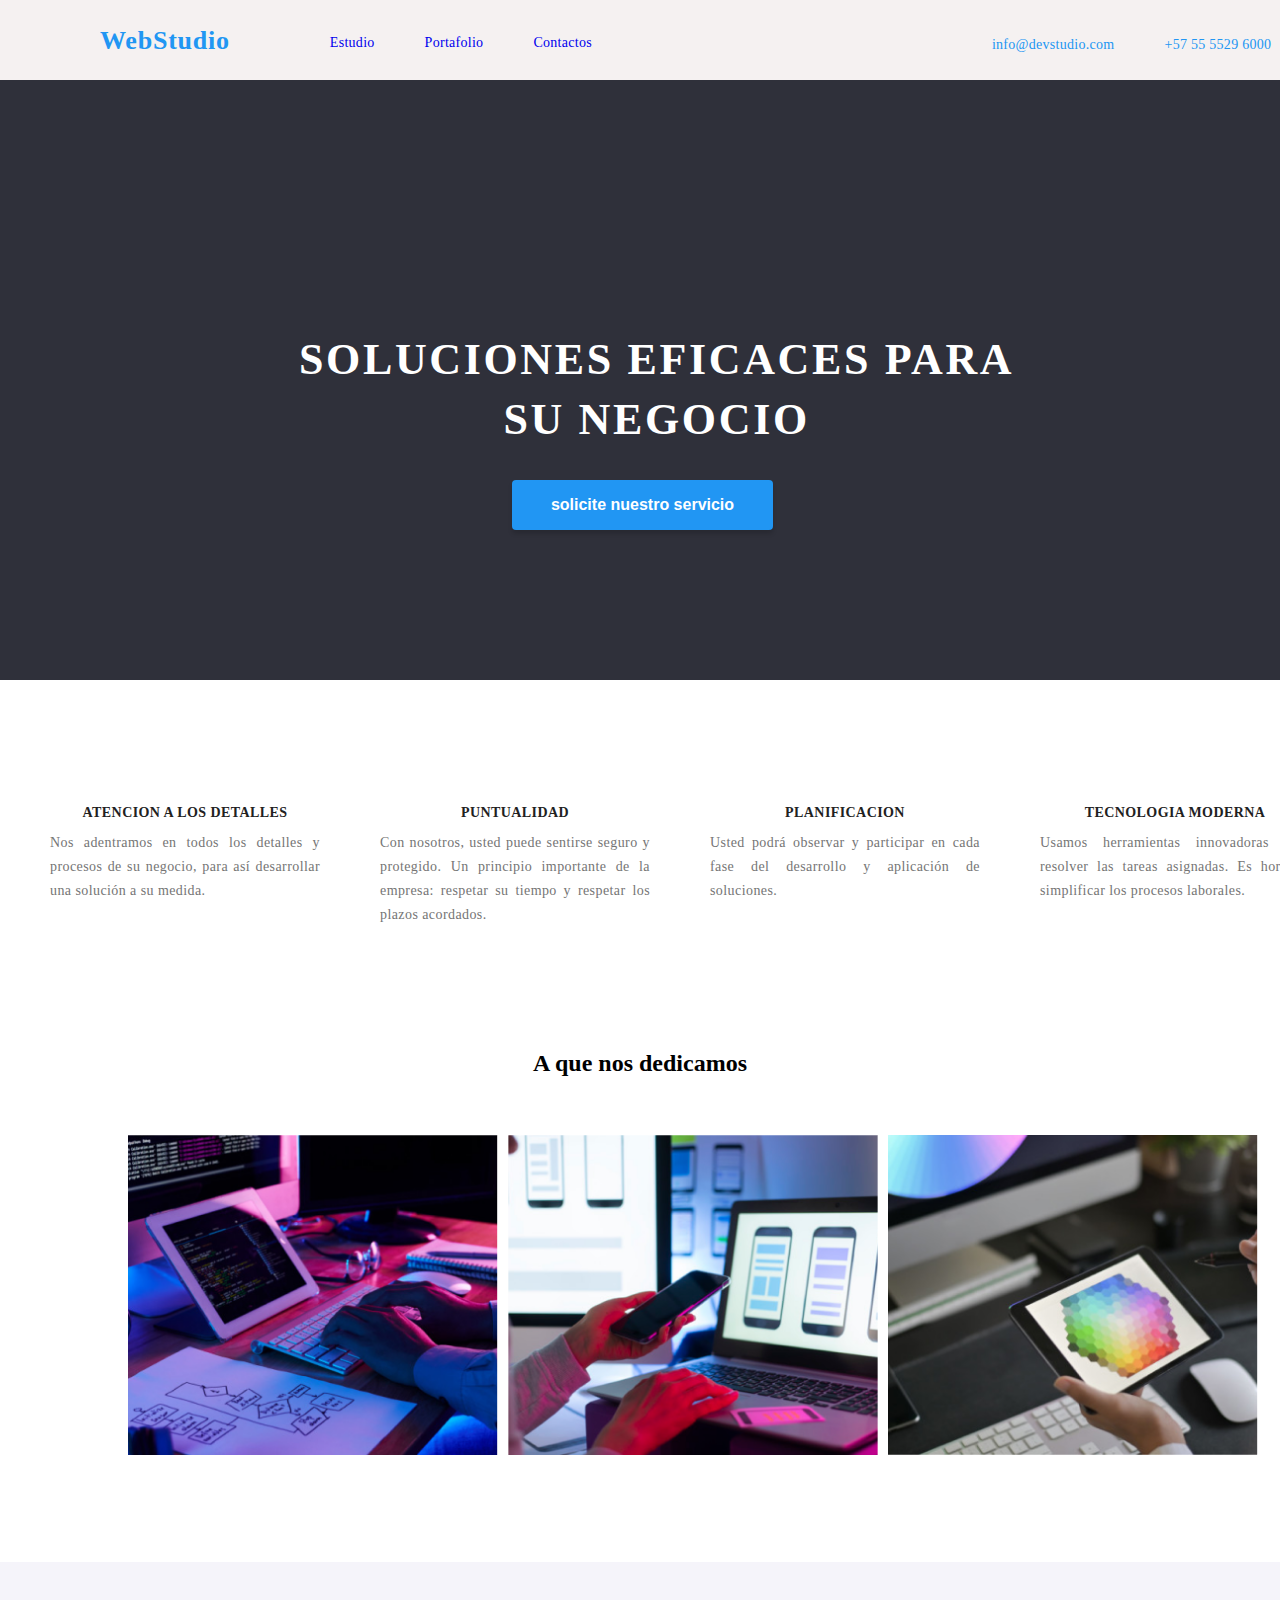
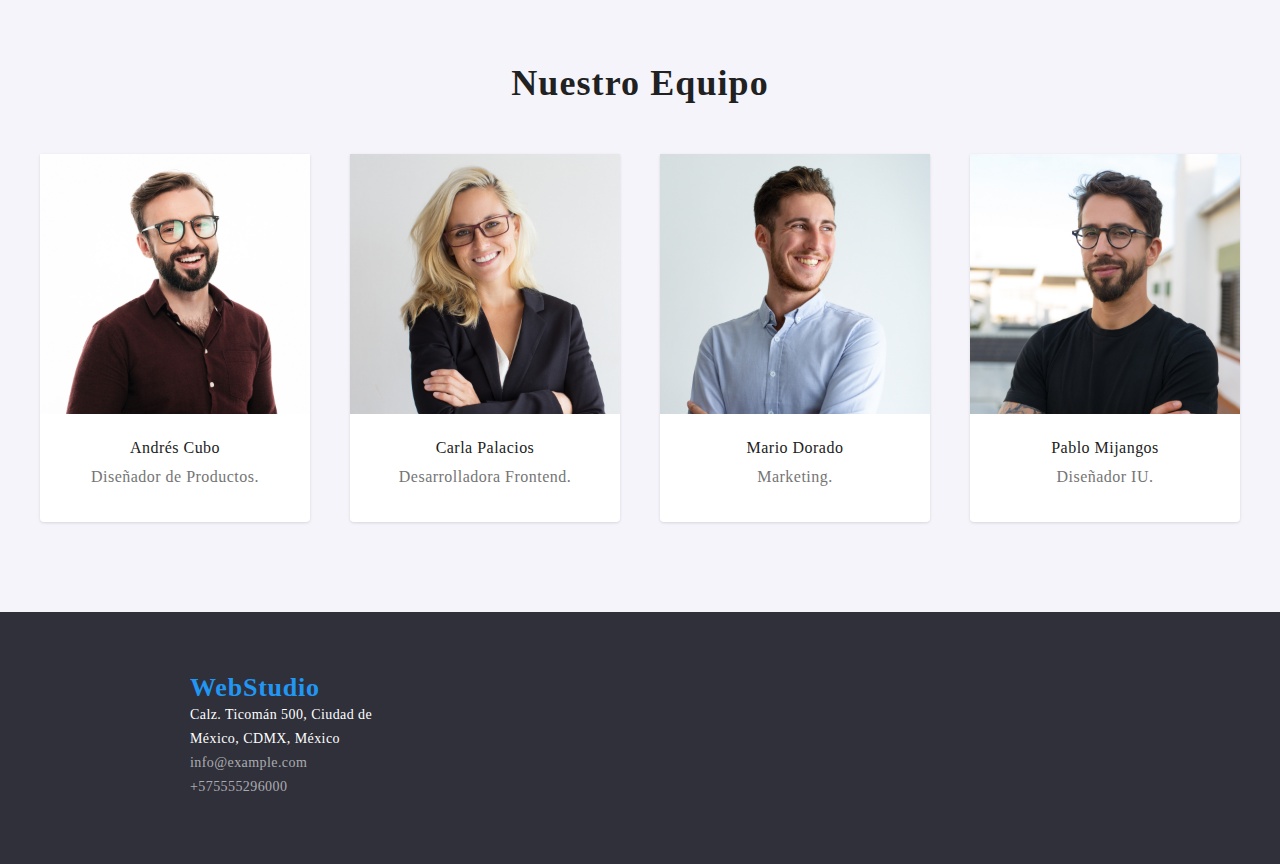
==== index.html @ f2ef2abf "new commit" ====
<!DOCTYPE html>
<html lang="es">
<head>
    <meta charset="UTF-8">
    <meta http-equiv="X-UA-Compatible" content="IE=edge">
    <meta name="viewport" content="width=device-width, initial-scale=1.0">
    <link rel="stylesheet" href="css/styless.css">
    <title>Document WebStudio</title>
</head>
<body>
    <header>
        <a href="#" id="logo">WebStudio</a>
        <nav class="navegacion">
            <ul>
                <li><a href="#">Estudio</a></li>
                <li><a href="portafolio.html">Portafolio</a></li>
                <li><a href="#">Contactos</a></li>
            </ul>
        </nav>
        <ul id="contactos">
            <li><a href="mailto:info@devstudio.com">info@devstudio.com</a></li>
            <li><a href="tel:575555296000">+57 55 5529 6000</a></li>
        </ul>
    </header>
    <main>
        <section class="banner">
            <h1>SOLUCIONES EFICACES PARA SU NEGOCIO</h1>
            <button>solicite nuestro servicio</button>
        </section>
        <section class="content1">
            <article>
            <h2>atencion a los detalles</h2>
            <p>Nos adentramos en todos los detalles y procesos de su
                 negocio,
                para así desarrollar una solución a su medida.</p>
            </article>
            <article>
                <h2>puntualidad</h2>
                <p>Con nosotros, usted puede sentirse seguro y protegido. Un principio importante de la 
                    empresa: respetar su tiempo y respetar los plazos acordados.
                </p>
            </article>
            <article>
                <h2>planificacion</h2>
                <p>Usted podrá observar y participar
                 en cada fase del desarrollo y aplicación de soluciones.</p>
            </article>
            <article>
                <h2>tecnologia moderna</h2>
                <p>Usamos herramientas innovadoras para resolver las tareas asignadas.
                 Es hora de simplificar los procesos laborales.</p>
            </article>
        </section>
        <section class="content2">
            <h2>A que nos dedicamos</h2>
            <div class="pictures">
             <img src="pictures/imagen (12).png" alt="imagen ilustrativa" width="370px" height="320px">
             <img src="pictures/imagen (13).png" alt="imagen ilustrativa" width="370px" height="320px">
             <img src="pictures/imagen (14).png" alt="imagen ilustrativa" width="370px" height="320px">              
            </ul>
        </section>
        <section class="content3">
            <h2>Nuestro Equipo</h2>
            <div class="equipo">
                
                <li class="nombres"><img src="pictures/imagen (11).jpg" alt="texto" width="270px" height="260px">
                <h4>Andrés Cubo</h4>
                <p>Diseñador de Productos.</p></li>
                <li class="nombres"><img src="pictures/imagen (12).jpg" alt="texto" width="270px" height="260px">
                <h4>Carla Palacios</h4>   
                <p>Desarrolladora Frontend.</p></li>
                <li class="nombres"><img src="pictures/imagen (13).jpg" alt="texto" width="270px" height="260px">
                <h4>Mario Dorado</h4>
                <p>Marketing.</p></li>
                <li class="nombres"><img src="pictures/imagen (14).jpg" alt="texto" width="270px" height="260px">
                <h4>Pablo Mijangos</h4>
                <p>Diseñador IU.</p>
                </li>
            </div>
        </section>
    </main>
    <footer>
        <div class="foot">   
        <a href="#" class="logo-footer">WebStudio</a>
        <p>
            Calz. Ticomán 500, Ciudad de México, CDMX, México
        </p>
        <ul>
            <li><a href="mailto:info@example.com">info@example.com</a></li>
            <li><a href="tel:+575555296000">+575555296000</a></li>
        </ul>
        </div>
    </footer>
</body>
</html>
---- css/styless.css ----
*{
   margin: 0px;
   padding: 0px;
}

header{
   background-color: #f5f1f1;
   width: auto;
   height: 80px;
   display: flex;

}
#logo{
   margin-right: 100px;
   margin-left: 100px;
   margin-top: 25px;
   margin-bottom: 25px;
   text-decoration: none;
   color: #2196F3;
   font-family: 'Raleway';
   font-style: normal;
   font-weight: 700;
   font-size: 26px;
   line-height: 31px;
   letter-spacing: 0.03em;
}
.navegacion{
   margin-right: 200px;
   margin-top: 35px;
   margin-bottom: 30px;
}
.navegacion ul {
   display: flex;

}
.navegacion ul li{
   margin-right: 50px;
   list-style: none;
   font-family: 'Roboto';
   font-style: normal;
   font-weight: 500;
   font-size: 14px;
   line-height: 16px;
   letter-spacing: 0.02em;
}
.navegacion ul li a{
   text-decoration: none;
}
.navegacion ul li a:hover{
   color: rgb(243, 116, 11);
}
#contactos{
   display: flex;
   margin-top: 35px;
   margin-bottom: 30px;
   margin-left: 100px;
}

#contactos li{
   margin-left: 50px;
   list-style: none;
   
}
#contactos li a{
   text-decoration: none;
   font-family: 'Roboto';
   font-style: normal;
   font-weight: 500;
   font-size: 14px;
   line-height: 16px;
   letter-spacing: 0.02em;
   color: #2196F3;
}

#contactos li a:hover{
color: rgb(44, 240, 86);
}
.banner{
   background: #2F303A;
   width: 100%;
   height: 600px;
}

.banner h1{
   font-weight: 900;
   font-size: 44px;
   line-height: 60px;
   letter-spacing: 0.06em;
   text-transform: uppercase;
   color: #FFFFFF;
   padding-top: 250px;
   padding-left: 22%;
   width: 750px;
   text-align: center;
}
button{
   margin-left: 40%;
   margin-top: 30px;
   width: 261px;
   height: 50px;
   background: #2196F3;
   border-radius: 4px;
   box-shadow: 0px 4px 4px rgba(0, 0, 0, 0.15);
   border: none;
   font-weight: 700;
   font-size: 16px;
   line-height: 30px;
   color: #ffffff;
   cursor: pointer;
}

button:hover{
   background-color: orangered;
}

.content1 article h2{
   font-family: 'Roboto';
   font-style: normal;
   font-weight: 700;
   font-size: 14px;
   line-height: 16px;
   letter-spacing: 0.03em;
   text-transform: uppercase;
   color: #212121;
   text-align: center;
}

.content1 article p{
   font-family: 'Roboto';
   font-style: normal;
   font-weight: 400;
   font-size: 14px;
   line-height: 24px;
   letter-spacing: 0.03em;
   color: #757575;
   margin-top: 10px;
   text-align: justify;
   width: 270px;
}

.content1 article{
   height: 75px;
   margin: 30px;
}

.content1{
   display: flex;
   margin-top: 95px;
   margin-left: 20px;
   margin-right: auto;
}

.content2{
   margin-top: 140px;
}

.pictures{
margin-left: 125px;


}
.pictures  img{
   margin: 3px;
}


.content2 h2{
   text-align: center;
   margin-bottom: 55px;

}

.content3{
   width: 100%;
   height: 650px;
   background: #F5F4FA;;
   margin-top: 100px;
}

.content3 h2{
   text-align: center;
   padding-top: 100px;
   padding-bottom: 50px;
   font-family: 'Roboto';
   font-style: normal;
   font-weight: 700;
   font-size: 36px;
   line-height: 42px;
   letter-spacing: 0.03em;
   color: #212121;
}

.equipo{
   display: flex;
   justify-content: space-evenly;
}

footer{   
   width: 100%;
   height: 252px;
   background: #2F303A;
}

footer .logo-footer {
   font-family: 'Raleway';
   font-style: normal;
   font-weight: 700;
   font-size: 26px;
   line-height: 31px;
   letter-spacing: 0.03em;
   color: #2196F3;
   text-decoration: none;
}

footer p{
   font-family: 'Roboto';
   font-style: normal;
   font-weight: 400;
   font-size: 14px;
   line-height: 24px;
   letter-spacing: 0.03em;
   color: #FFFFFF;
   width: 200px;
}

footer ul li a{
   font-family: 'Roboto';
   font-style: normal;
   font-weight: 400;
   font-size: 14px;
   line-height: 24px;
   letter-spacing: 0.03em;
   color: rgba(255, 255, 255, 0.6);
   text-decoration: none;
}

footer ul li {
   list-style: none;
}
.foot{
   margin-left: 190px;
   padding-top: 60px;
}

.nombres{
display: inline-block;
background-color: #FFFFFF;;
height: 368px;
box-shadow: 0px 2px 1px 0px #00000033;
box-shadow: 0px 1px 1px 0px #00000024;
box-shadow: 0px 1px 3px 0px #0000001F;
border-radius: 0px 0px 4px 4px;

}
.nombres h4{
   text-align: center;
   margin-top: 20px;
   font-family: 'Roboto';
   font-style: normal;
   font-weight: 500;
   font-size: 16px;
   line-height: 19px;
   text-align: center;
   letter-spacing: 0.03em;
   color: #212121;
}
.nombres p {
   margin-top: 10px;
   text-align: center;
   font-family: 'Roboto';
   font-style: normal;
   font-weight: 400;
   font-size: 16px;
   line-height: 19px;
   letter-spacing: 0.03em;
   color: #757575;
   
}


footer li a:hover{
   color: green;
}
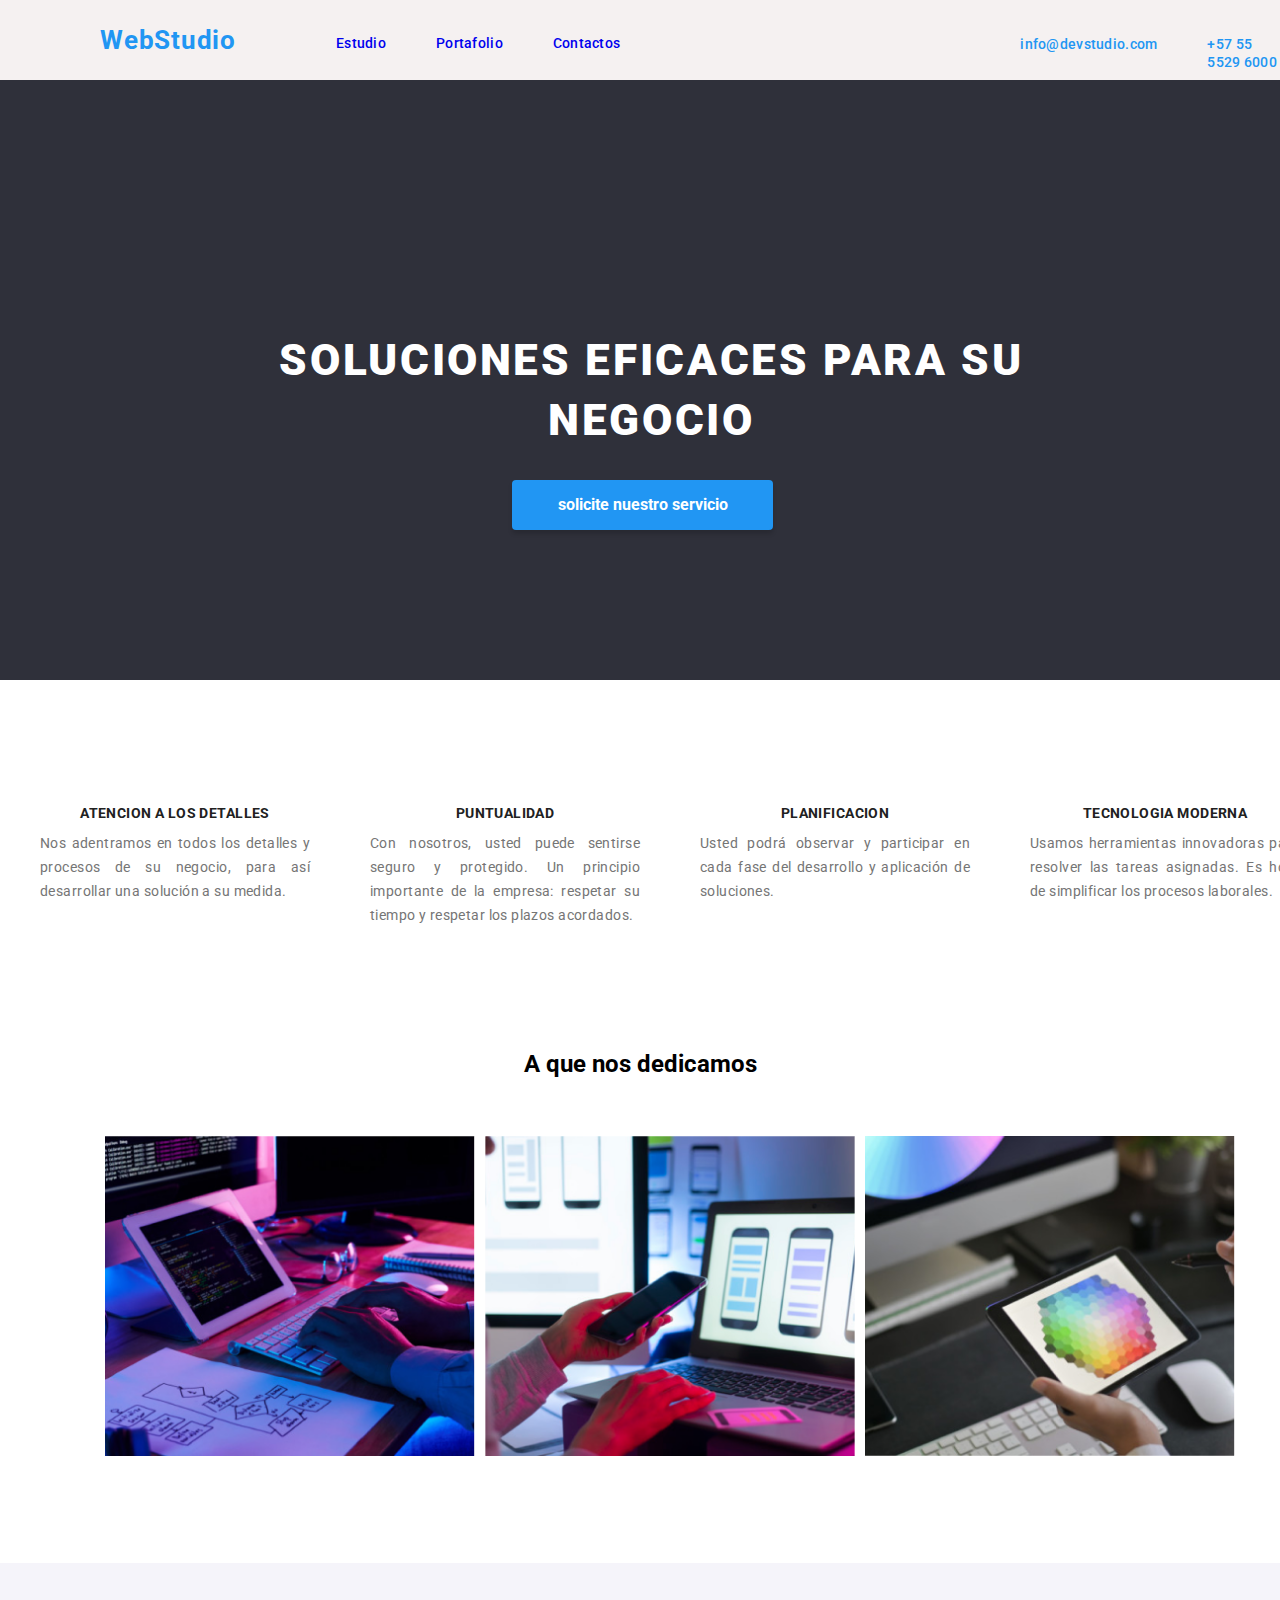
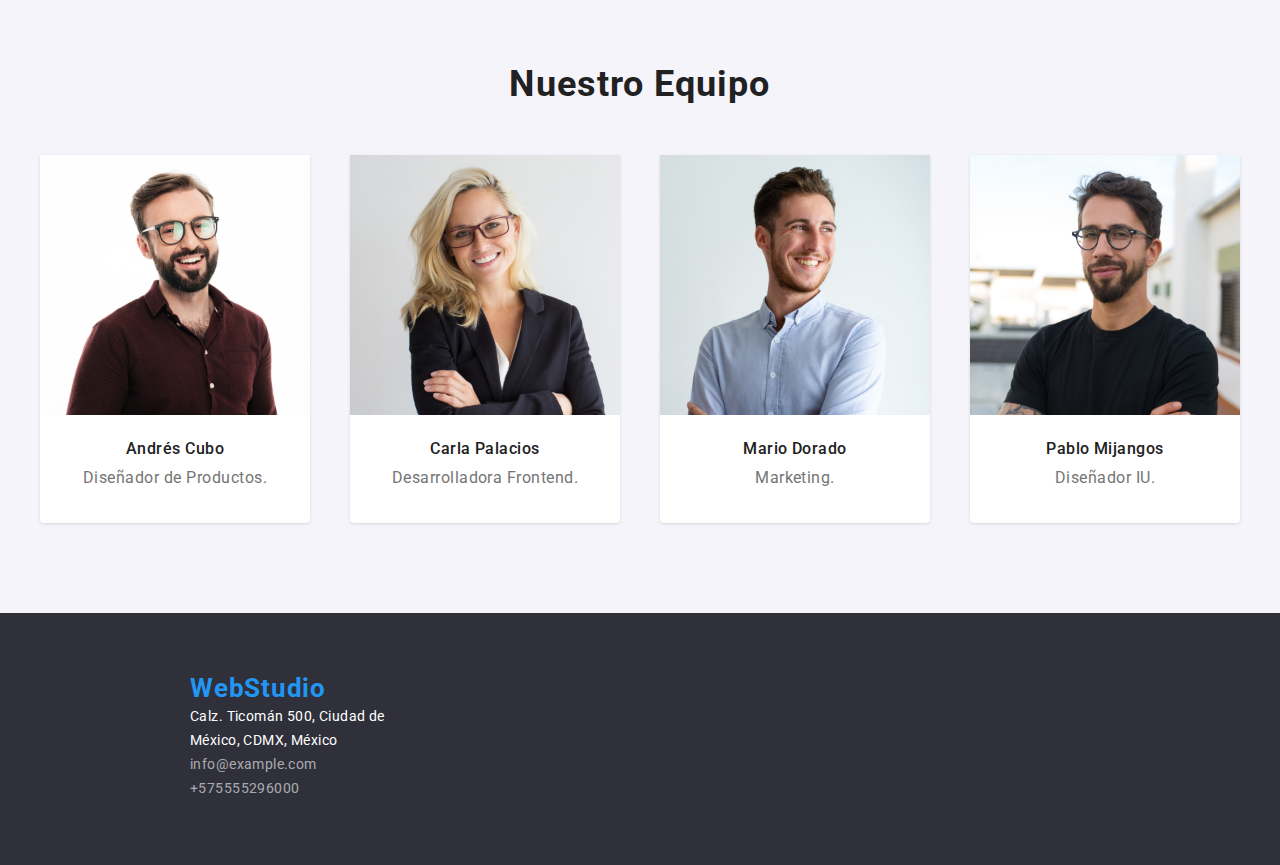
==== commit 2f8037ee: "new commit" ====
--- a/index.html
+++ b/index.html
@@ -6,6 +6,8 @@
     <meta name="viewport" content="width=device-width, initial-scale=1.0">
     <link rel="stylesheet" href="css/styless.css">
     <title>Document WebStudio</title>
+    <link rel="stylesheet" href="https://fonts.googleapis.com/css2?family=Roboto:wght@100;300;400;500;700&display=swap">
+
 </head>
 <body>
     <header>
@@ -57,7 +59,7 @@
              <img src="pictures/imagen (12).png" alt="imagen ilustrativa" width="370px" height="320px">
              <img src="pictures/imagen (13).png" alt="imagen ilustrativa" width="370px" height="320px">
              <img src="pictures/imagen (14).png" alt="imagen ilustrativa" width="370px" height="320px">              
-            </ul>
+            </div>
         </section>
         <section class="content3">
             <h2>Nuestro Equipo</h2>
--- a/css/styless.css
+++ b/css/styless.css
@@ -11,14 +11,14 @@
 
 }
 #logo{
+   font-family: 'Roboto';
+   font-style: normal;
    margin-right: 100px;
    margin-left: 100px;
    margin-top: 25px;
    margin-bottom: 25px;
    text-decoration: none;
    color: #2196F3;
-   font-family: 'Raleway';
-   font-style: normal;
    font-weight: 700;
    font-size: 26px;
    line-height: 31px;
@@ -82,6 +82,8 @@
 }
 
 .banner h1{
+   font-family: 'Roboto';
+   font-style: normal;
    font-weight: 900;
    font-size: 44px;
    line-height: 60px;
@@ -89,11 +91,13 @@
    text-transform: uppercase;
    color: #FFFFFF;
    padding-top: 250px;
-   padding-left: 22%;
+   padding-left: 21.6%;
    width: 750px;
    text-align: center;
 }
 button{
+   font-family: 'Roboto';
+   font-style: normal;
    margin-left: 40%;
    margin-top: 30px;
    width: 261px;
@@ -146,7 +150,7 @@
 .content1{
    display: flex;
    margin-top: 95px;
-   margin-left: 20px;
+   margin-left: 10px;
    margin-right: auto;
 }
 
@@ -155,7 +159,7 @@
 }
 
 .pictures{
-margin-left: 125px;
+margin-left: 102px;
 
 
 }
@@ -167,10 +171,14 @@
 .content2 h2{
    text-align: center;
    margin-bottom: 55px;
+   font-family: 'Roboto';
+   font-style: normal;
 
 }
 
 .content3{
+   font-family: 'Roboto';
+   font-style: normal;
    width: 100%;
    height: 650px;
    background: #F5F4FA;;
@@ -202,7 +210,7 @@
 }
 
 footer .logo-footer {
-   font-family: 'Raleway';
+   font-family: 'Roboto';
    font-style: normal;
    font-weight: 700;
    font-size: 26px;
